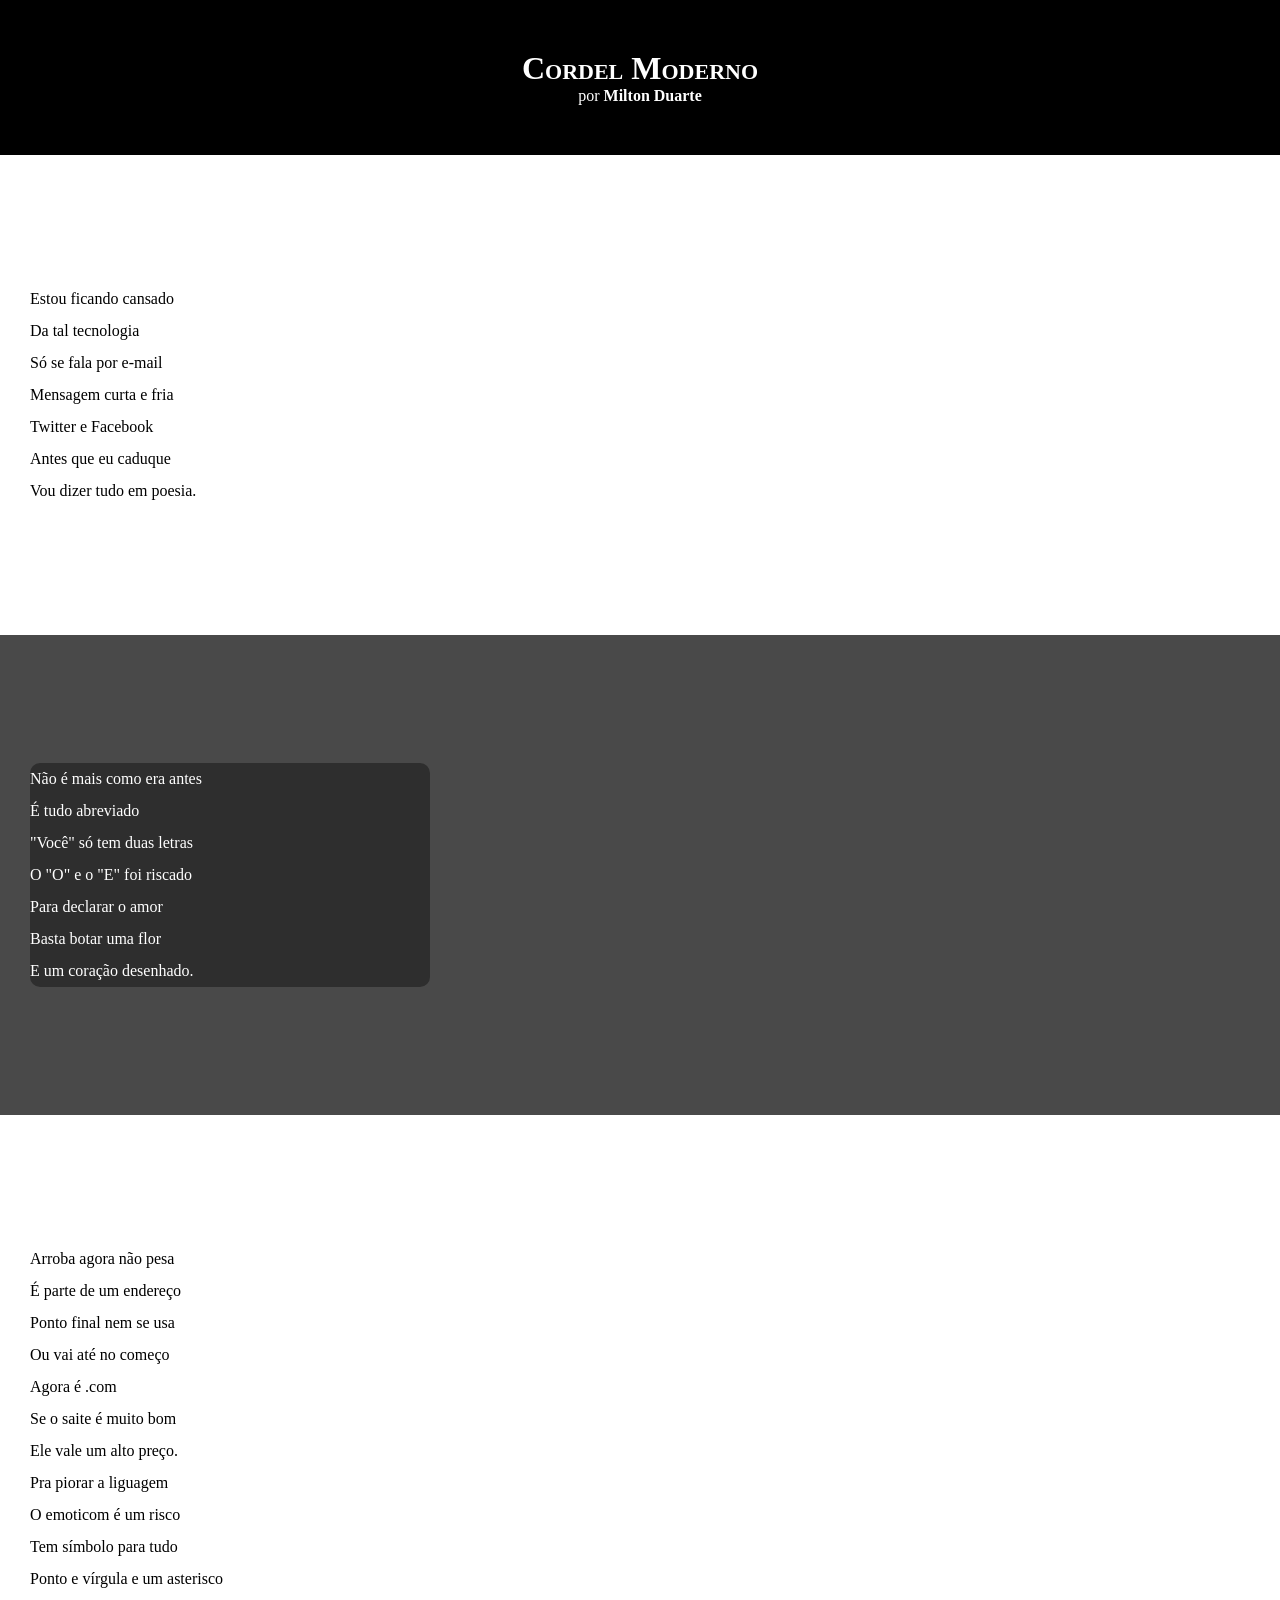
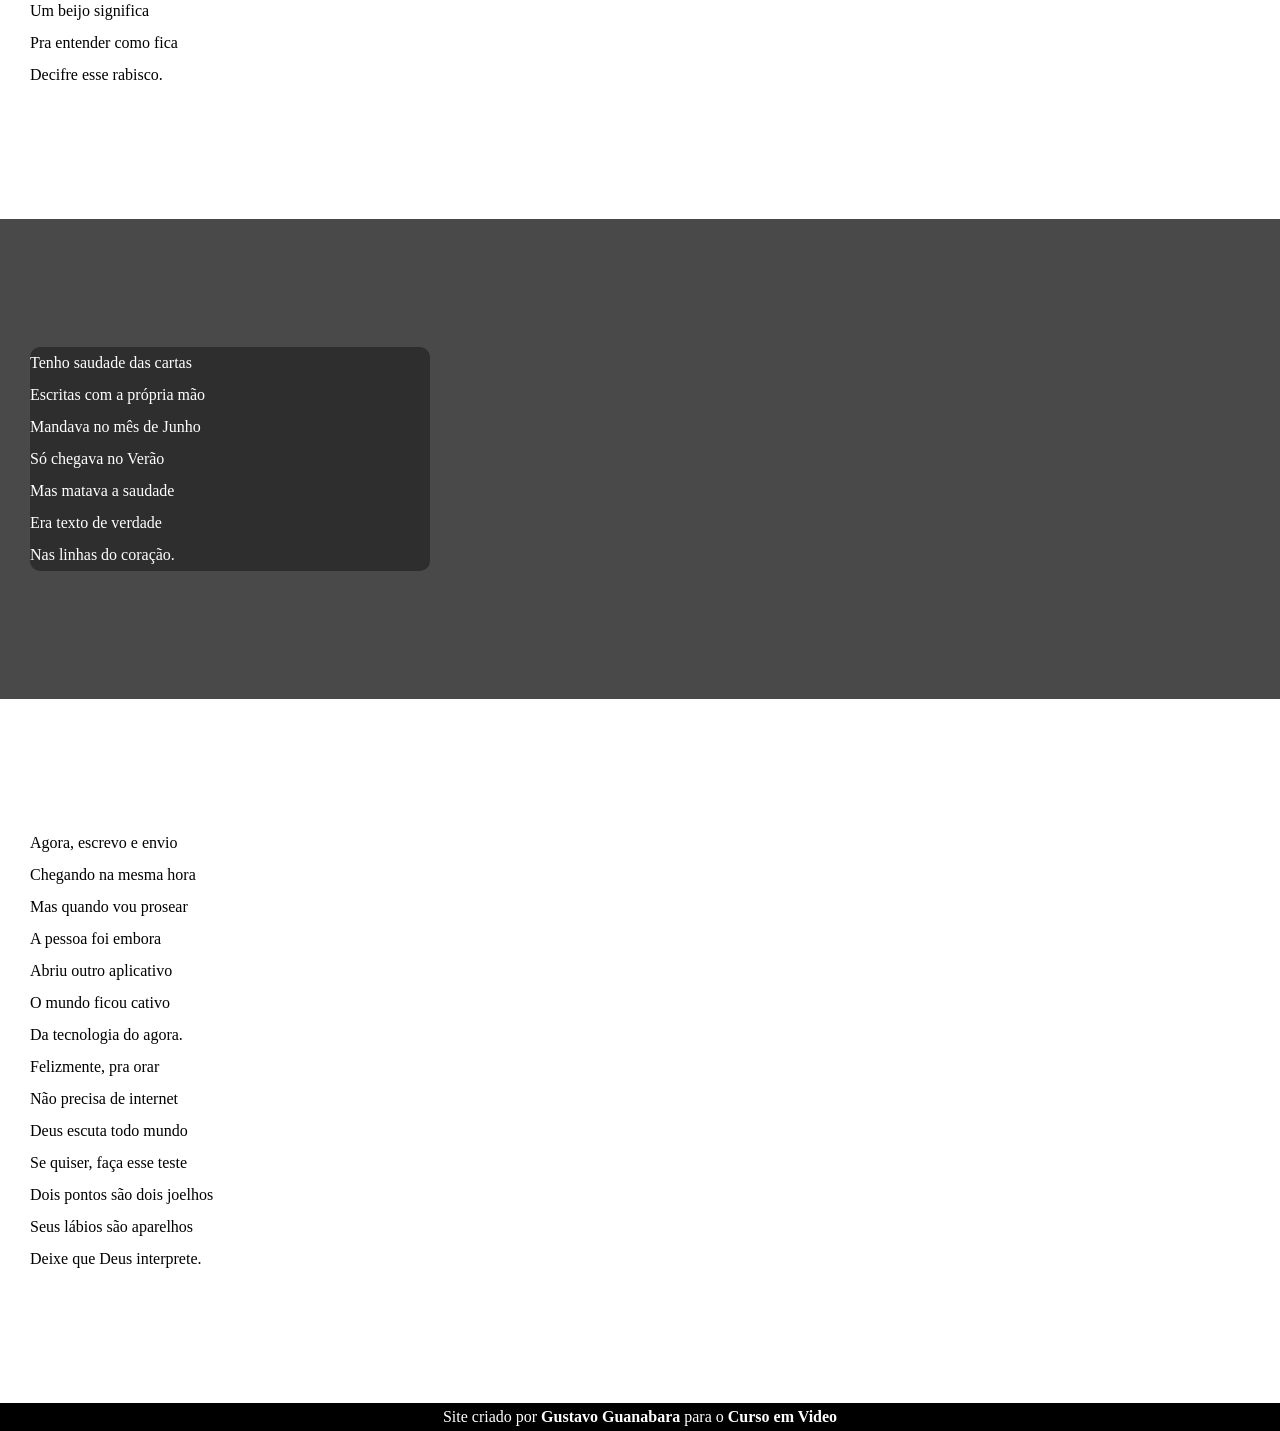
==== desafio/desafio012.html @ f5a47879 "atualizei" ====
<!DOCTYPE html>
<html lang="pt-br">
<head>
    <meta charset="UTF-8">
    <meta name="viewport" content="width=device-width, initial-scale=1.0">
    <link rel="stylesheet" href="style.css">
    <title>Cordel Moderno</title>
</head>
<body>
    <header>
        <h1>Cordel Moderno</h1>
        <p>por <a href="https://www.recantodasletras.com.br/poesias/3186743" target="_blank">Milton Duarte</a></p>
        
    </header>

    <section class="normal">
        <p>
            Estou ficando cansado <br>
            Da tal tecnologia <br>
            Só se fala por e-mail <br>
            Mensagem curta e fria <br>
            Twitter e Facebook <br>
            Antes que eu caduque <br>
            Vou dizer tudo em poesia.
        </p>
    </section>

    <section class="imagem">
        <p>
            Não é mais como era antes <br>
            É tudo abreviado <br>
            "Você" só tem duas letras <br>
            O "O" e o "E" foi riscado <br>
            Para declarar o amor <br>
            Basta botar uma flor <br>
            E um coração desenhado.
        </p>
    </section>

    <section class="normal">
        <p>
            Arroba agora não pesa <br>
            É parte de um endereço <br>
            Ponto final nem se usa <br>
            Ou vai até no começo <br>
            Agora é .com <br>
            Se o saite é muito bom <br>
            Ele vale um alto preço.
        </p>

        <p>
            Pra piorar a liguagem <br>
            O emoticom é um risco <br>
            Tem símbolo para tudo <br>
            Ponto e vírgula e um asterisco <br>
            Um beijo significa <br>
            Pra entender como fica <br>
            Decifre esse rabisco.
        </p>
    </section>

    <section class="imagem">
        <p>
            Tenho saudade das cartas <br>
            Escritas com a própria mão <br>
            Mandava no mês de Junho <br>
            Só chegava no Verão <br>
            Mas matava a saudade <br>
            Era texto de verdade <br>
            Nas linhas do coração.
        </p>
    </section>

    <section class="normal">
        <p>
            Agora, escrevo e envio <br>
            Chegando na mesma hora <br>
            Mas quando vou prosear <br>
            A pessoa foi embora <br>
            Abriu outro aplicativo <br>
            O mundo ficou cativo <br>
            Da tecnologia do agora.
        </p>

        <p>
            Felizmente, pra orar <br>
            Não precisa de internet <br>
            Deus escuta todo mundo <br>
            Se quiser, faça esse teste <br>
            Dois pontos são dois joelhos <br>
            Seus lábios são aparelhos <br>
            Deixe que Deus interprete.
        </p>
    </section>
    <footer>
        <p>Site criado por <a href="https://gustavoguanabara.github.io" target="_blank">Gustavo Guanabara</a> para o <a href="https://www.cursoemvideo.com" target="_blank">Curso em Video</a></p>
    </footer>
</body>
</html>
---- desafio/style.css ----
*{
    margin: 0px;
    padding: 0px;
}
html, body{
    background-color: darkgray;
    min-height: 100vh;
}
header{
    background-color: black;
    color: white;
    text-align: center;
}
header > h1{
    padding-top: 50px;
    font-variant: small-caps;
}
header > p{
    padding-bottom: 50px;
}
header > p > a, footer > p > a{
    color: white;
    text-decoration: none;
    font-weight: bold;
}
header > p > a:hover, footer > p > a:hover{
    text-decoration: underline;
}
section{
    padding-top: 10%;
    padding-bottom: 10%;
    line-height: 2em;
    padding-left: 30px;
}
section.normal{
    background-color: white;
    color: black;
}
section.imagem{
    background-color: rgb(73, 73, 73);
    color: white;
}
section.imagem > p{
    background-color: rgba(0, 0, 0, 0.377);
    width: 400px;
    border-radius: 10px;
}
footer{
    background-color: black;
    color: white;
    padding: 5px;
    text-align: center;
}
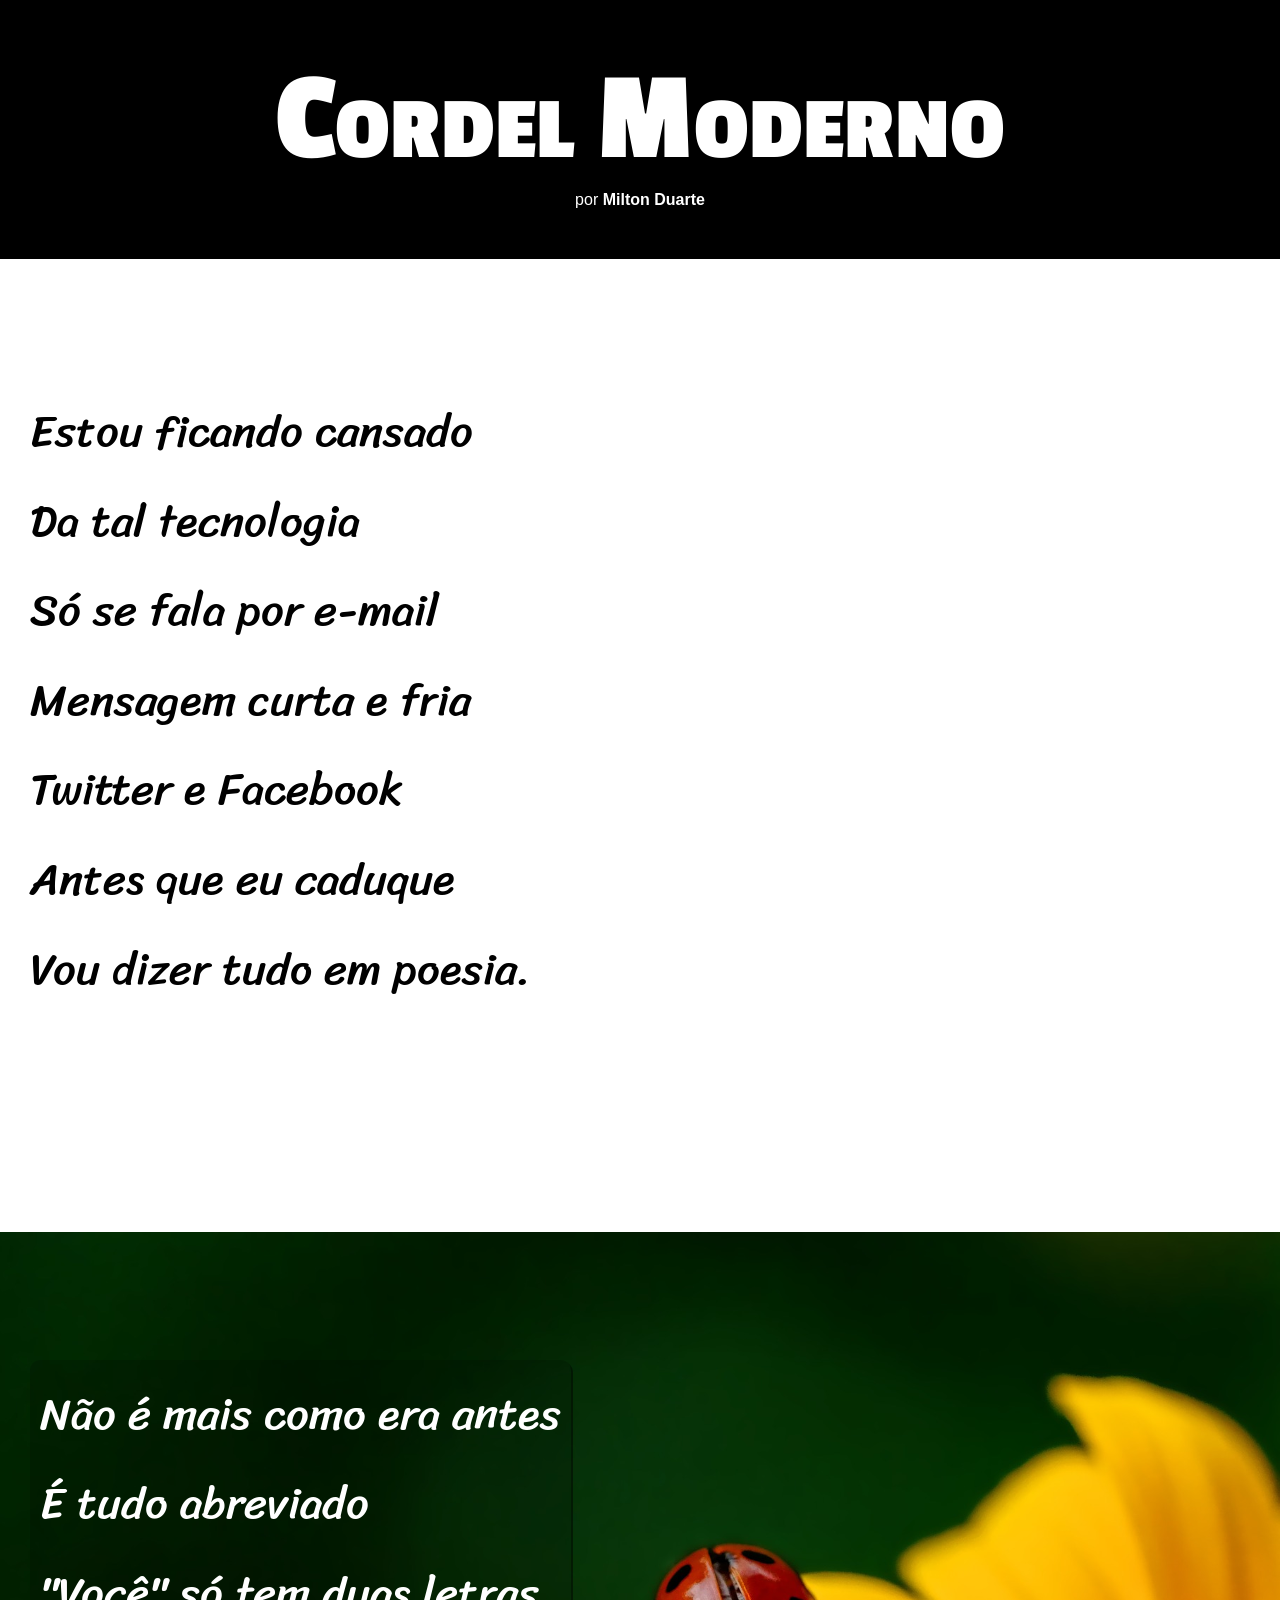
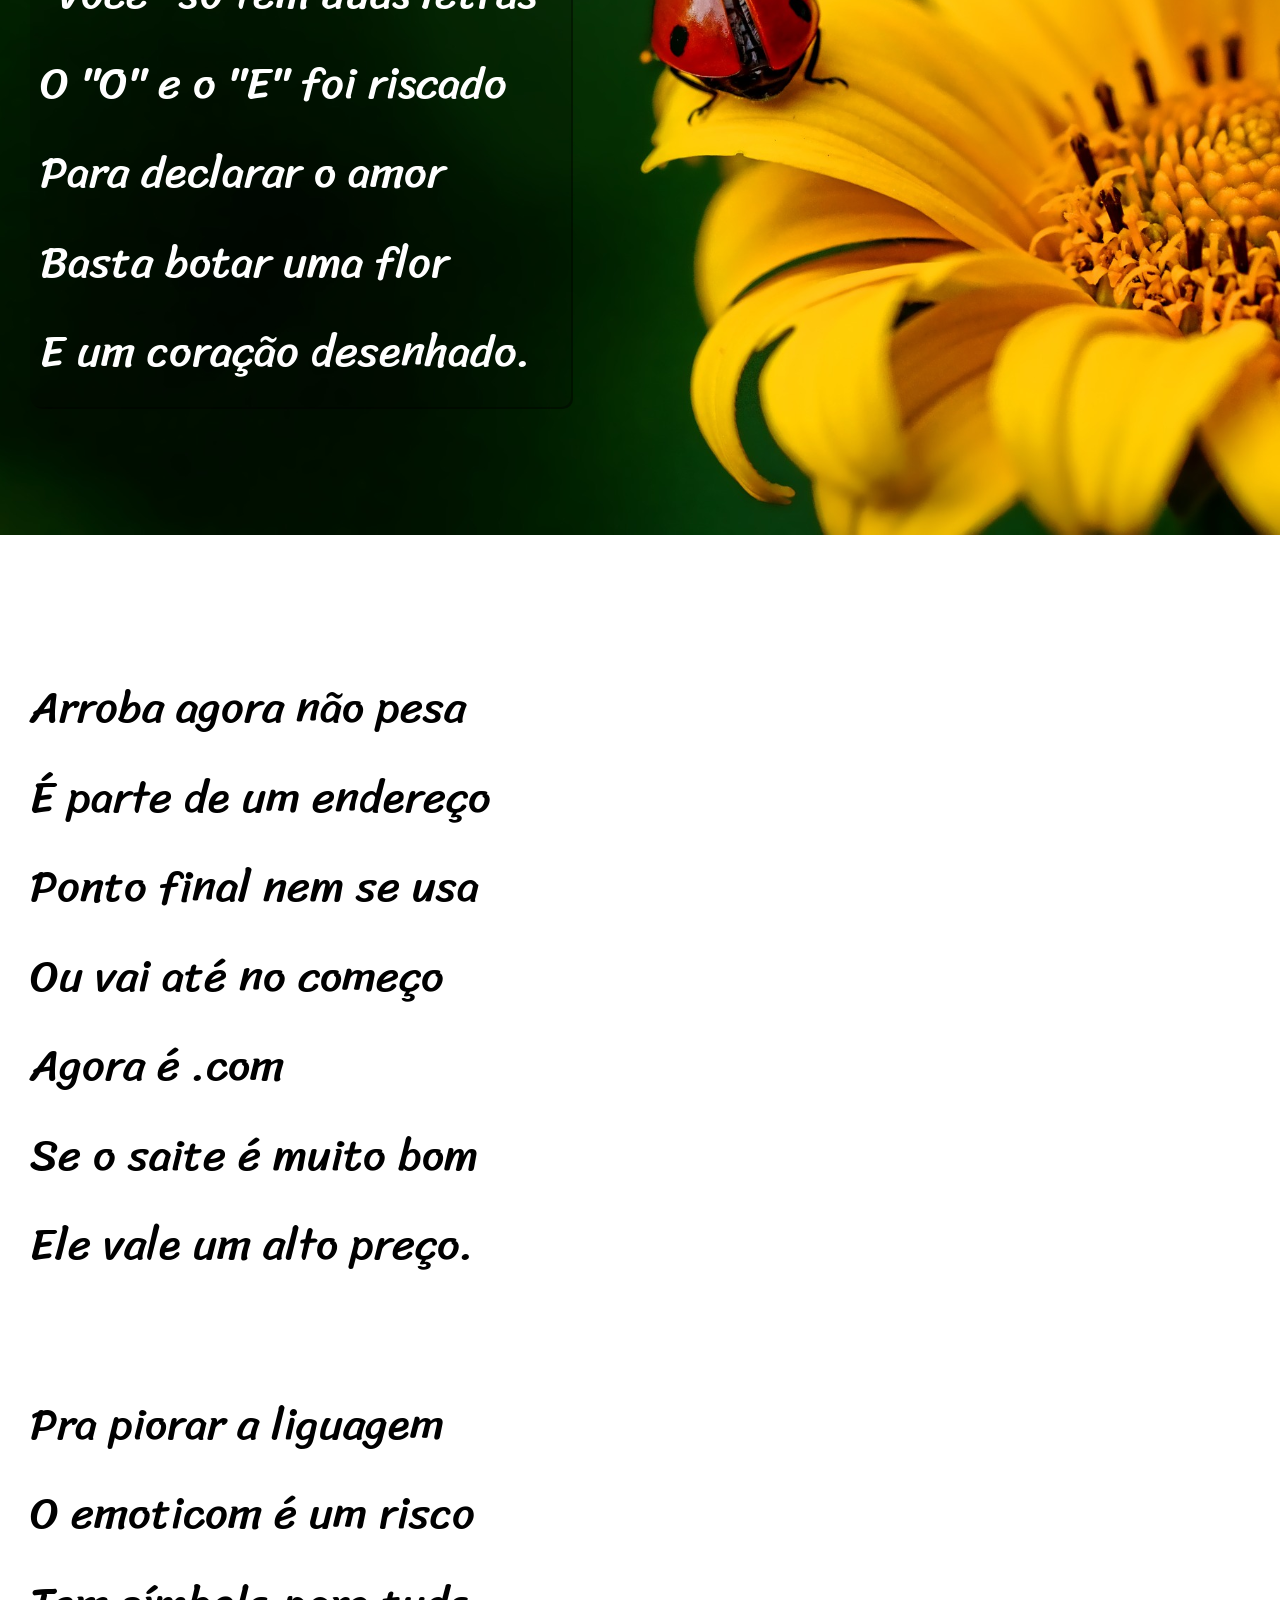
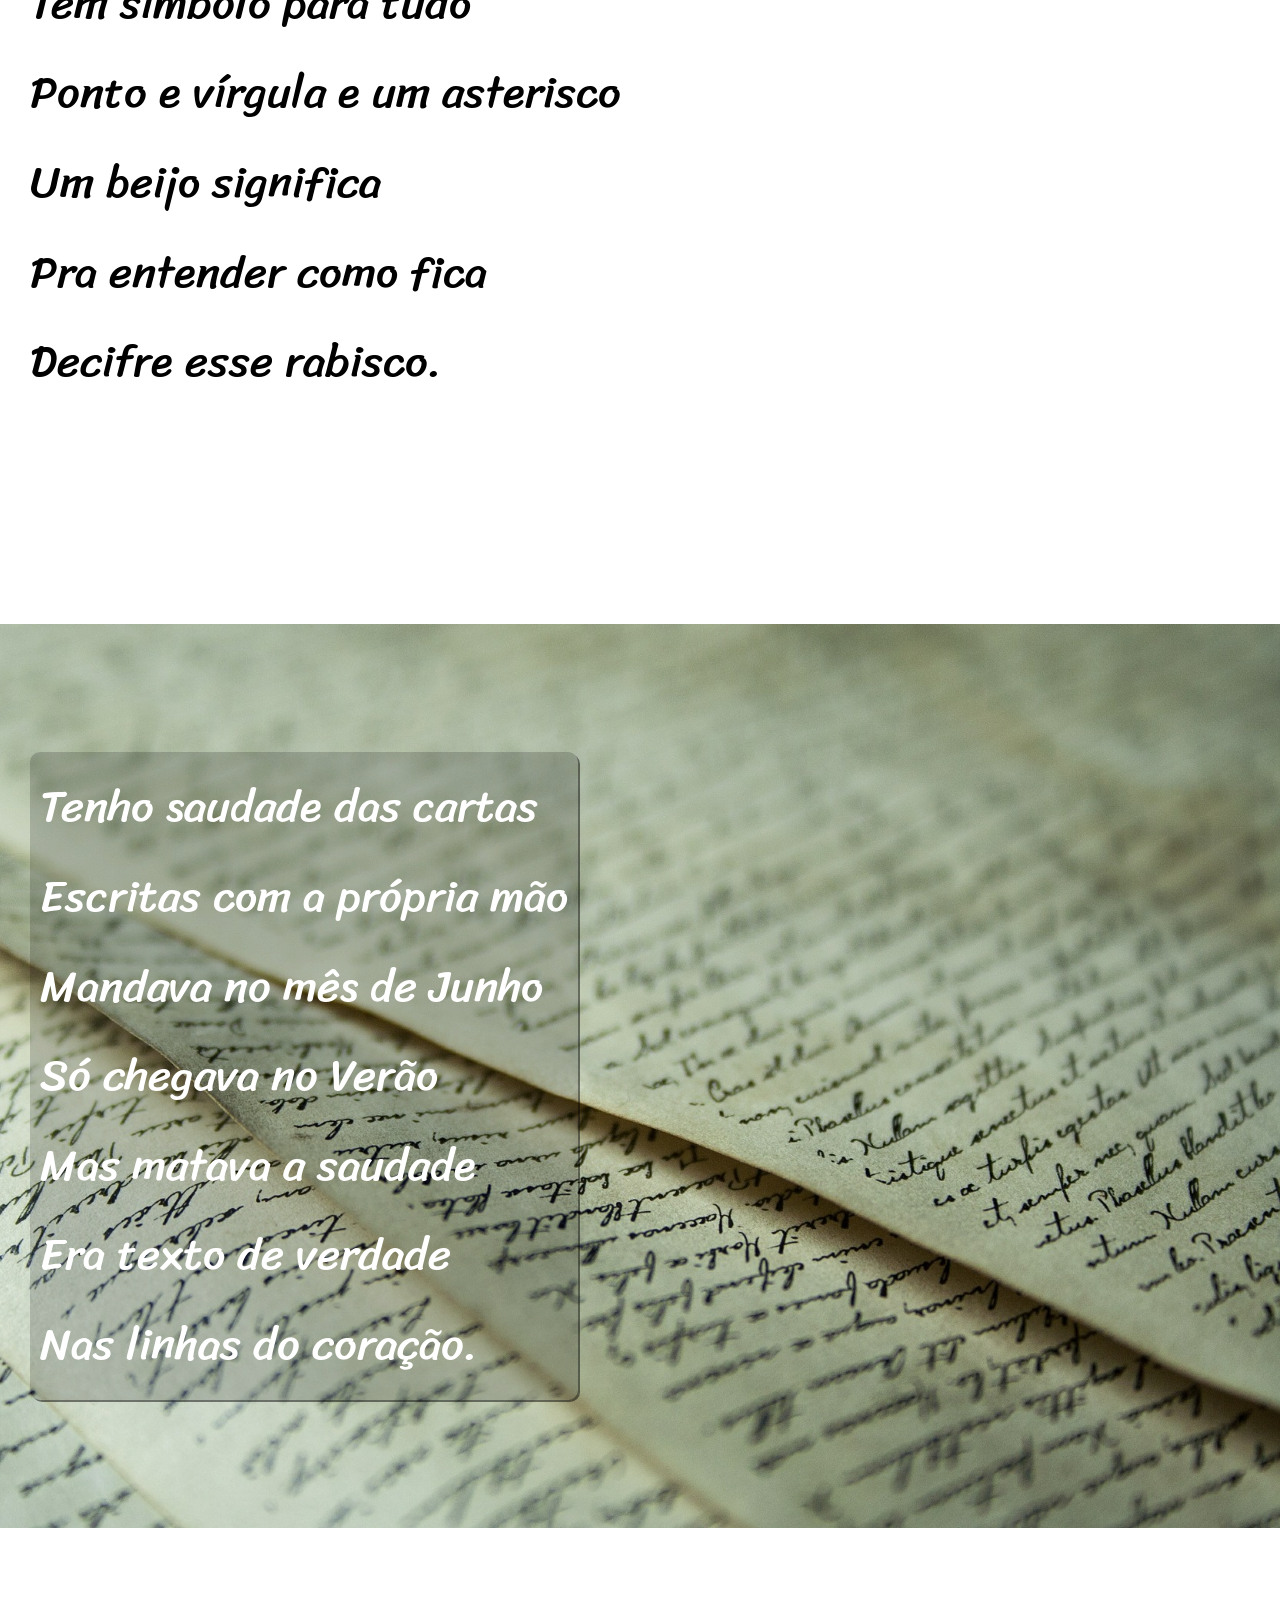
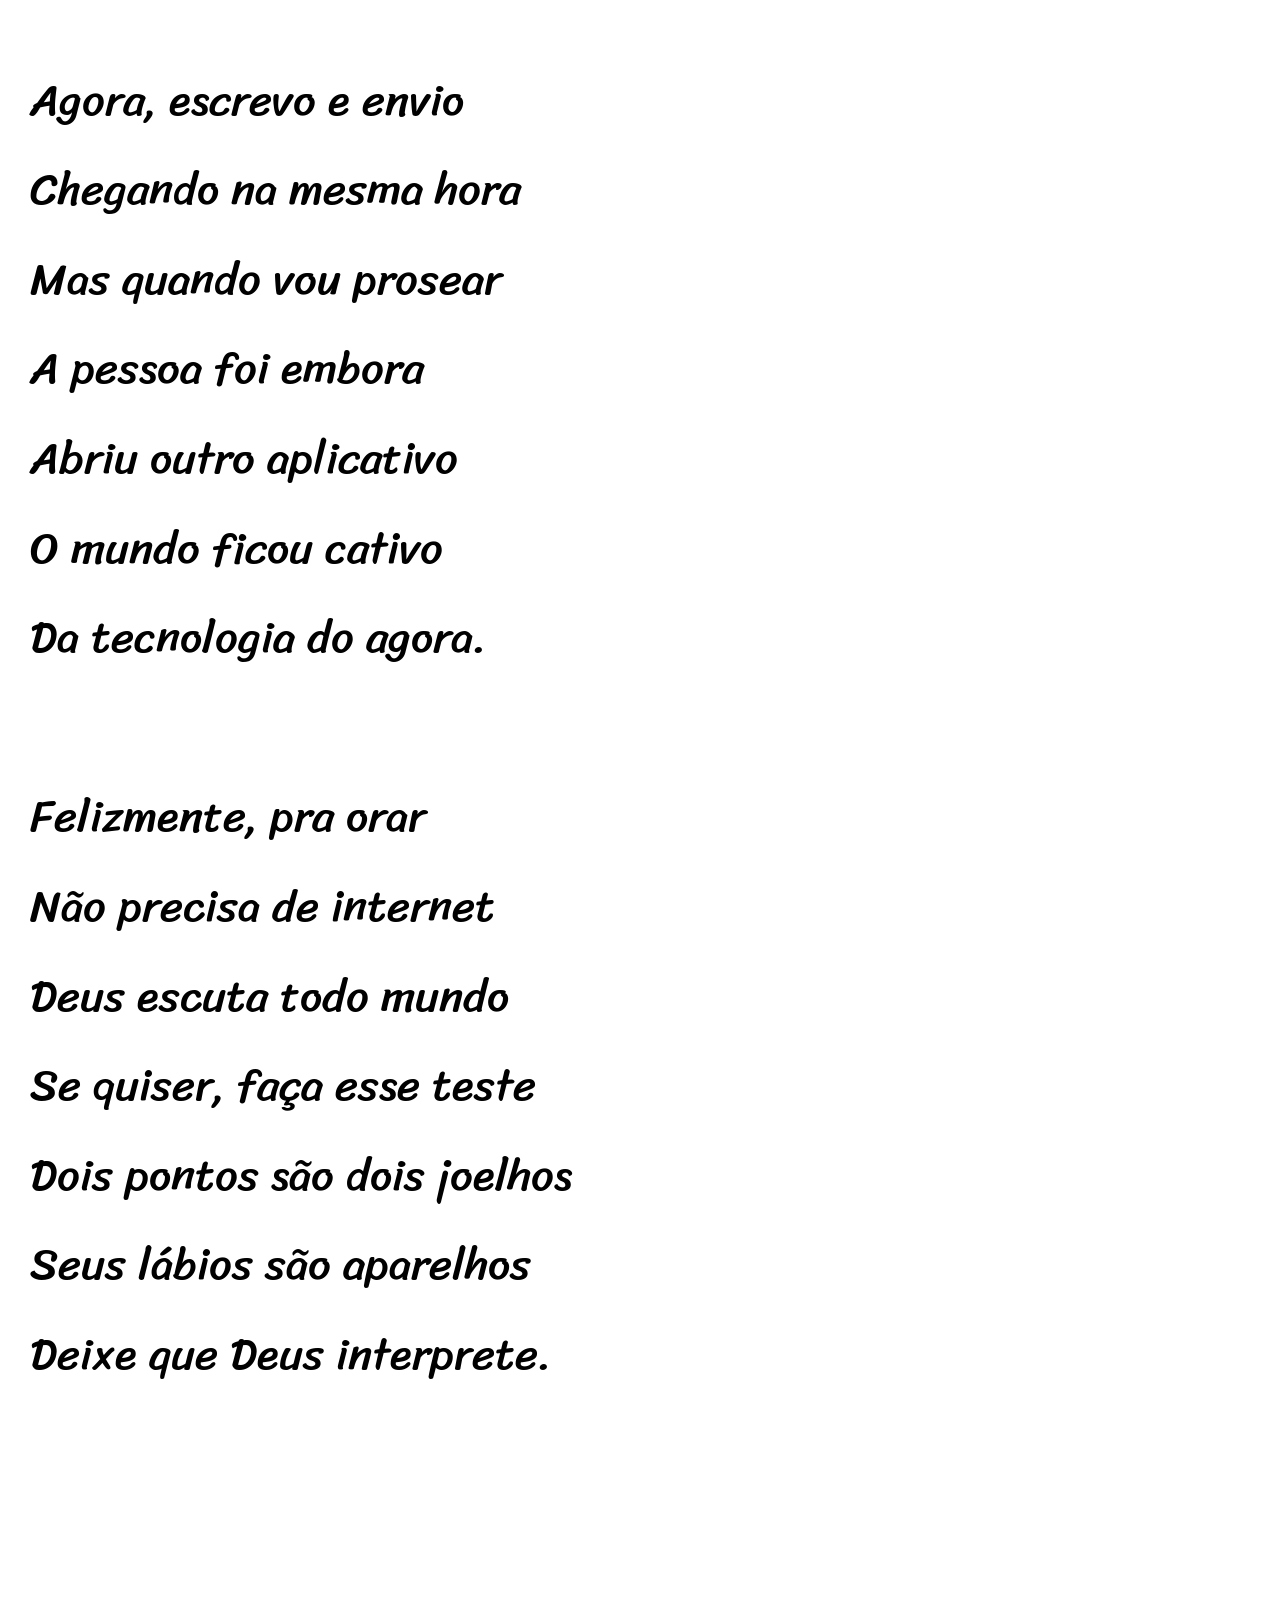
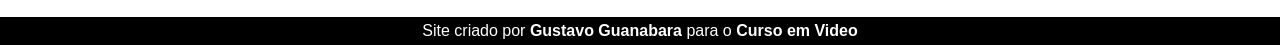
==== commit 82e1b786: "Atualizado" ====
--- a/desafio/desafio012.html
+++ b/desafio/desafio012.html
@@ -25,7 +25,7 @@
         </p>
     </section>
 
-    <section class="imagem">
+    <section class="imagem" id="img01">
         <p>
             Não é mais como era antes <br>
             É tudo abreviado <br>
@@ -59,7 +59,7 @@
         </p>
     </section>
 
-    <section class="imagem">
+    <section class="imagem" id="img02">
         <p>
             Tenho saudade das cartas <br>
             Escritas com a própria mão <br>
--- a/desafio/style.css
+++ b/desafio/style.css
@@ -1,3 +1,12 @@
+@import url('https://fonts.googleapis.com/css2?family=Passion+One&display=swap');
+
+@import url('https://fonts.googleapis.com/css2?family=Sriracha&display=swap');
+
+:root{
+    --fonte1: verdana, geneva, tahoma, sans-serif;
+    --fonte2: "Passion One", sans-serif;
+    --fonte3: "Sriracha", cursive;
+}
 *{
     margin: 0px;
     padding: 0px;
@@ -5,6 +14,7 @@
 html, body{
     background-color: darkgray;
     min-height: 100vh;
+    font-family: var(--fonte1);
 }
 header{
     background-color: black;
@@ -14,6 +24,8 @@
 header > h1{
     padding-top: 50px;
     font-variant: small-caps;
+    font-family: var(--fonte2);
+    font-size: 10vw;
 }
 header > p{
     padding-bottom: 50px;
@@ -31,19 +43,38 @@
     padding-bottom: 10%;
     line-height: 2em;
     padding-left: 30px;
+    font-family: var(--fonte3);
+    font-size: 3.5vw;
+}
+section > p{
+    padding-bottom: 2em;
 }
 section.normal{
     background-color: white;
     color: black;
 }
 section.imagem{
+    
     background-color: rgb(73, 73, 73);
     color: white;
 }
 section.imagem > p{
-    background-color: rgba(0, 0, 0, 0.377);
-    width: 400px;
+    display: inline-block;
+    background-color: rgba(0, 0, 0, 0.171);
     border-radius: 10px;
+    padding: 10px;
+    box-shadow: 2px 2px 0px rgba(0, 0, 0, 0.479);
+}
+section#img01{
+    background-image: url(imagens/background001.jpg);
+    background-position: right center;
+    background-size: cover;
+
+}
+section#img02{
+    background-image: url(imagens/background002.jpg);
+    background-position: right center;
+    background-size: cover;
 }
 footer{
     background-color: black;
